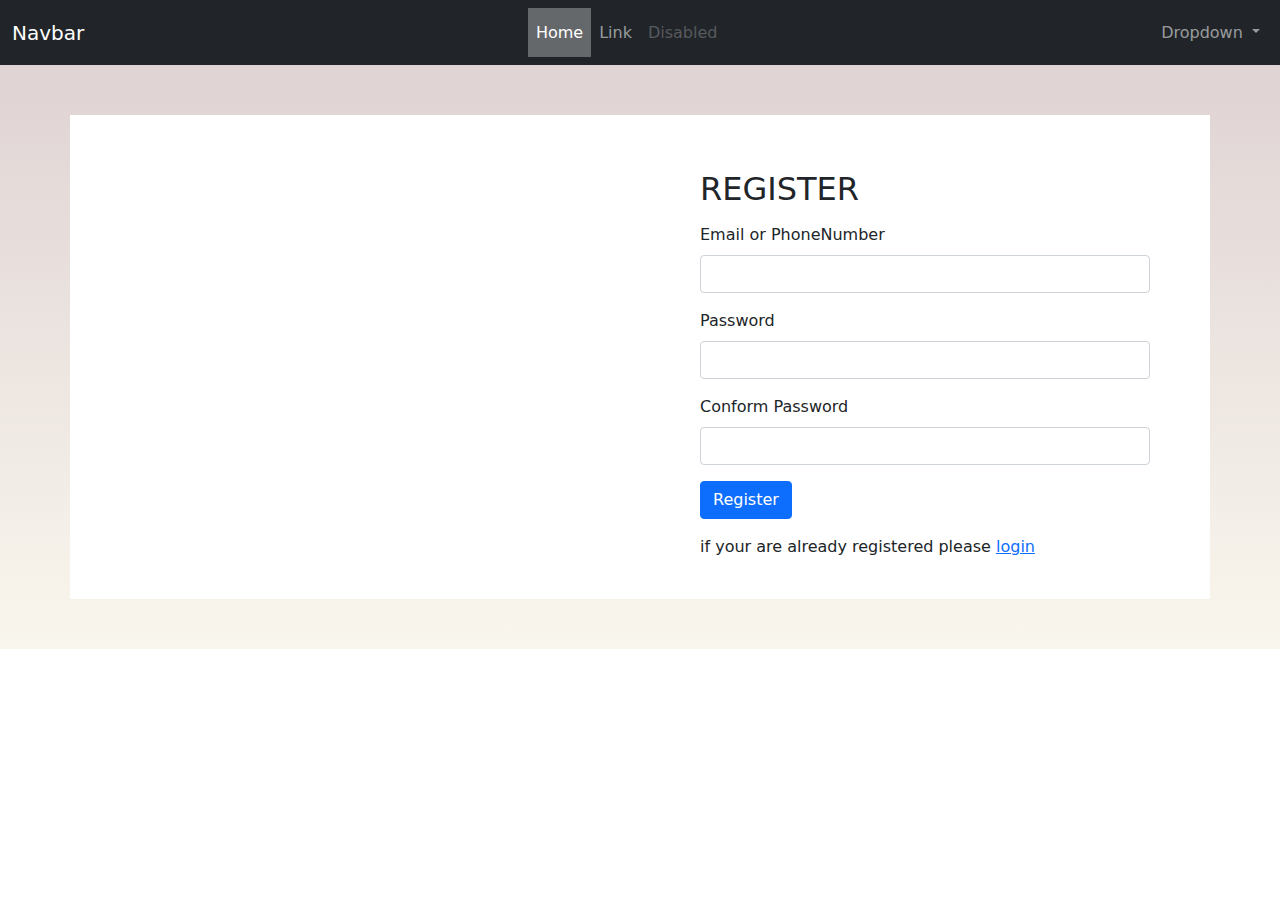
==== register/index.html @ cceab073 "sdfs" ====
<!DOCTYPE html>
<html lang="en">
  <head>
    <meta charset="UTF-8" />
    <meta http-equiv="X-UA-Compatible" content="IE=edge" />
    <meta name="viewport" content="width=device-width, initial-scale=1.0" />
    <script src="../src/bootsrap/popper.min.js"></script>
    <script src="../src/bootsrap/bootstrap.min.js"></script>
    <link rel="stylesheet" href="../src/bootsrap/bootstrap.min.css" />
    <link rel="stylesheet" href="./main.css" />
    <title>Register</title>
  </head>
  <body>
    <header>
        <nav class="navbar navbar-expand-lg navbar-dark bg-dark">
            <div class="container-fluid">
                <a class="navbar-brand" href="#">Navbar</a>
                <button class="navbar-toggler" type="button" data-bs-toggle="collapse" data-bs-target="#navbarSupportedContent" aria-controls="navbarSupportedContent" aria-expanded="false" aria-label="Toggle navigation">
                  <span class="navbar-toggler-icon"></span>
                </button>
                <div class="collapse navbar-collapse" id="navbarSupportedContent">
                  <ul class="navbar-nav me-auto  m-auto mb-2 mb-lg-0">
                    <li class="nav-item">
                      <a class="nav-link active" aria-current="page" href="#">Home</a>
                    </li>
                    <li class="nav-item">
                      <a class="nav-link" href="#">Link</a>
                    </li>
                  
                    <li class="nav-item">
                      <a class="nav-link disabled" href="#" tabindex="-1" aria-disabled="true">Disabled</a>
                    </li>
                  </ul>
                  <div class="ml-auto navbar-nav">
                    <li class="nav-item dropdown">
                        <a class="nav-link dropdown-toggle" href="#" role="button" data-bs-toggle="dropdown" aria-expanded="false">
                          Dropdown
                        </a>
                        <ul class="dropdown-menu" aria-labelledby="navbarDropdown">
                          <li><a class="dropdown-item btn" href="#">Login As Custemer</a></li>
                          <li><a class="dropdown-item btn" href="#">Login As Company</a></li>
                             
                      </li>
                  </div>
                </div>
                
              </div>
          </nav>
          
    </header>
  <main style="" class="_bg">
      <div class="container">
          <div class="row">
              <div class="col-md-6 col-sm-12"></div>
              <div class="col-md-6 col-sm-12">
                  <h2>REGISTER</h2>

                  <form class="row g-3">
                      <div class="col-md-12">
                        <label for="inputEmail4" class="form-label">Email or PhoneNumber</label>
                        <input type="text" class="form-control" id="inputEmail4">
                      </div>
                      <div class="col-md-12">
                          <label for="inputEmail4" class="form-label">Password</label>
                          <input type="password" class="form-control" id="inputEmail4">
                        </div>
                        
                        <div class="col-md-12">
                          <label for="inputEmail4" class="form-label">Conform Password</label>
                          <input type="password" class="form-control" id="inputEmail4">
                        </div>
                        
                    
                      <div class="col-12">
                        <button type="submit" class="btn btn-primary">Register</button>
                      </div>
                      <div class="col-12">
                          <span> if your are already registered please <a href="/login">login</a></span>
                      </div>
                    </form>
              </div>
          </div>
      </div>
  </main>  

</body>
</html>
---- register/main.css ----
nav {
  padding: 0 inherit;
}
nav ul.navbar-nav {
  line-height: 33px;
}
nav a.active {
  height: 100%;
  width: 100%;
  background: rgba(255, 255, 255, 0.308);
}

main {
  background: linear-gradient(rgba(70, 3, 3, 0.171), rgba(195, 160, 63, 0.096));
  padding: 50px;
  box-sizing: border-box;
}

@media (max-width: 600px) {
  main {
    padding: 15px;
  }
}
.container {
  background: white;
}
.container > .row > :nth-child(1) {
  min-height: 300px;
  background: url("https://image.freepik.com/free-vector/sign-concept-illustration_114360-125.jpg");
  background-position: center;
  background-size: cover;
}
.container > .row > :nth-child(2) {
  padding: 40px 60px;
}
@media (max-width: 600px) {
  .container > .row > :nth-child(2) {
    padding: 40px 1rem;
  }
}
.container > .row h2 {
  margin: 15px 0;
}

/*# sourceMappingURL=main.css.map */
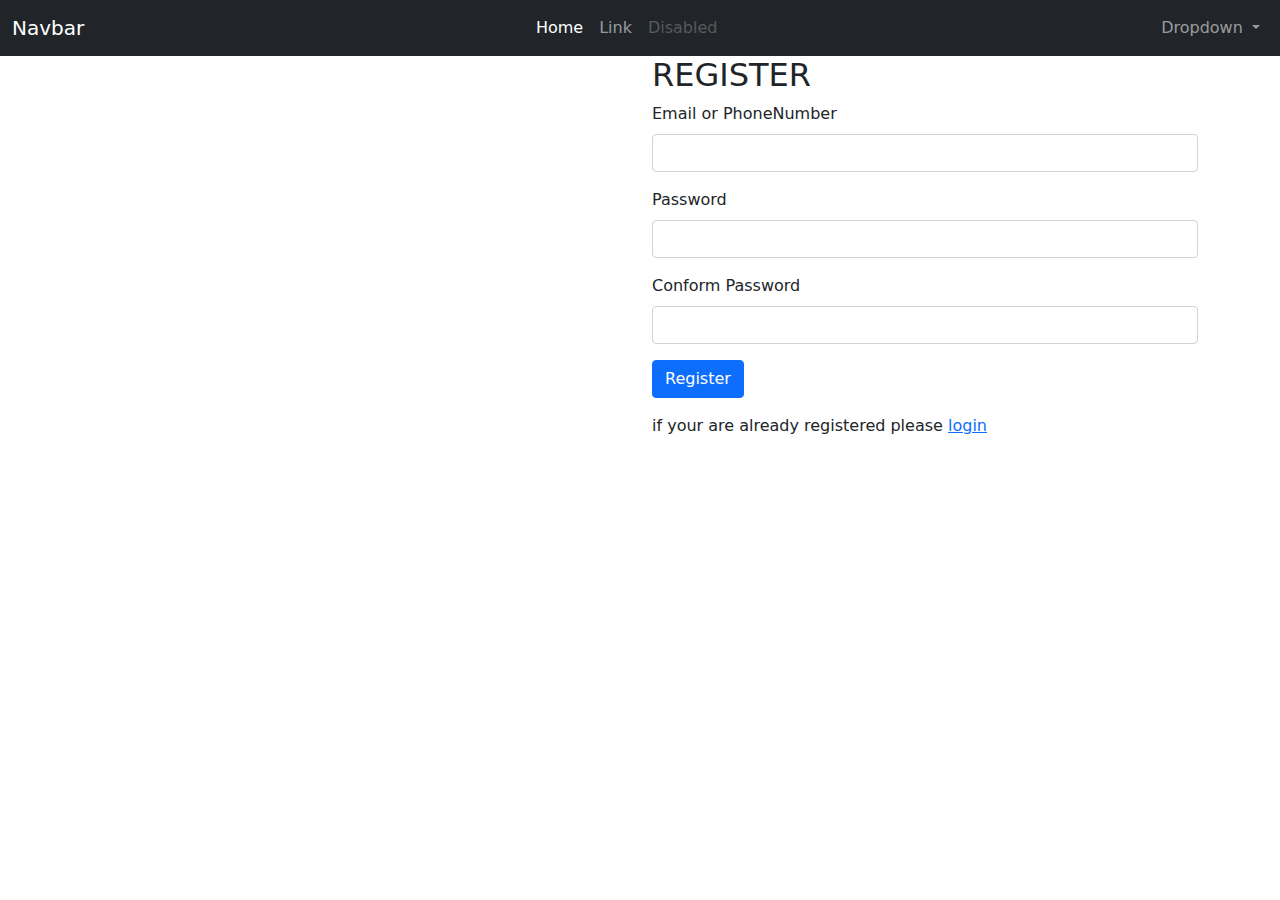
==== commit 297906f5: "sdfseeeeeeeeeeeeeeeeeeeee" ====
--- a/register/index.html
+++ b/register/index.html
@@ -7,7 +7,7 @@
     <script src="../src/bootsrap/popper.min.js"></script>
     <script src="../src/bootsrap/bootstrap.min.js"></script>
     <link rel="stylesheet" href="../src/bootsrap/bootstrap.min.css" />
-    <link rel="stylesheet" href="./main.css" />
+    <link rel="stylesheet" href="register/main.css" />
     <title>Register</title>
   </head>
   <body>
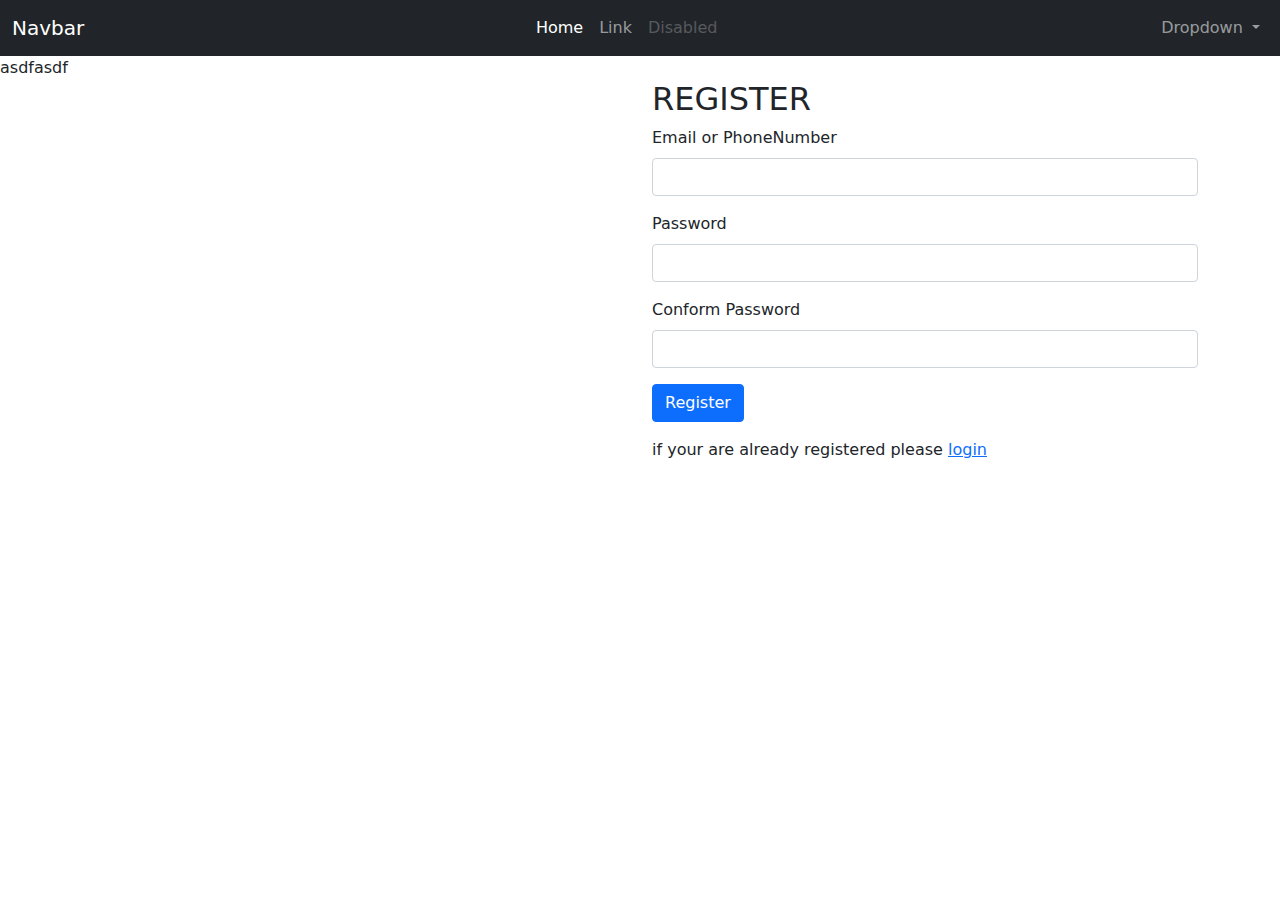
==== commit be4d556c: "sdfasf" ====
--- a/register/index.html
+++ b/register/index.html
@@ -48,6 +48,8 @@
           </nav>
           
     </header>
+
+    asdfasdf
   <main style="" class="_bg">
       <div class="container">
           <div class="row">
